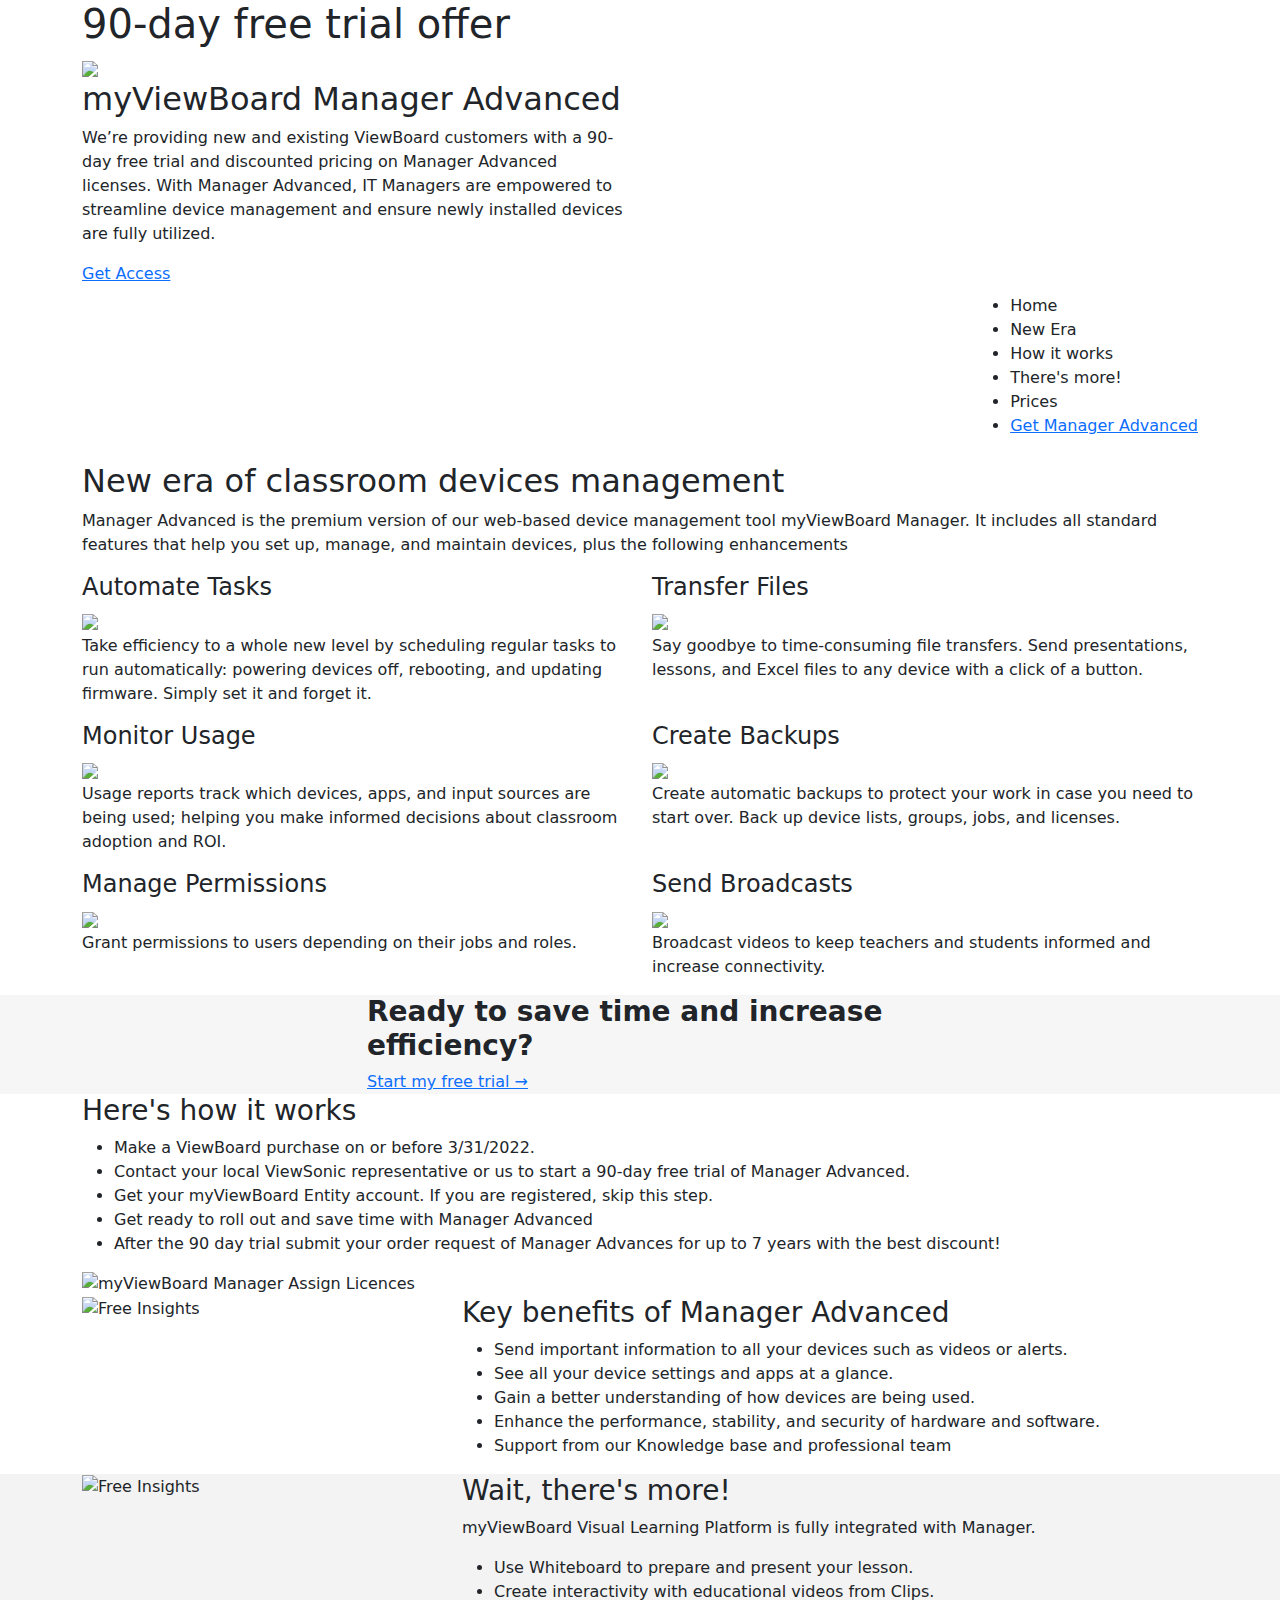
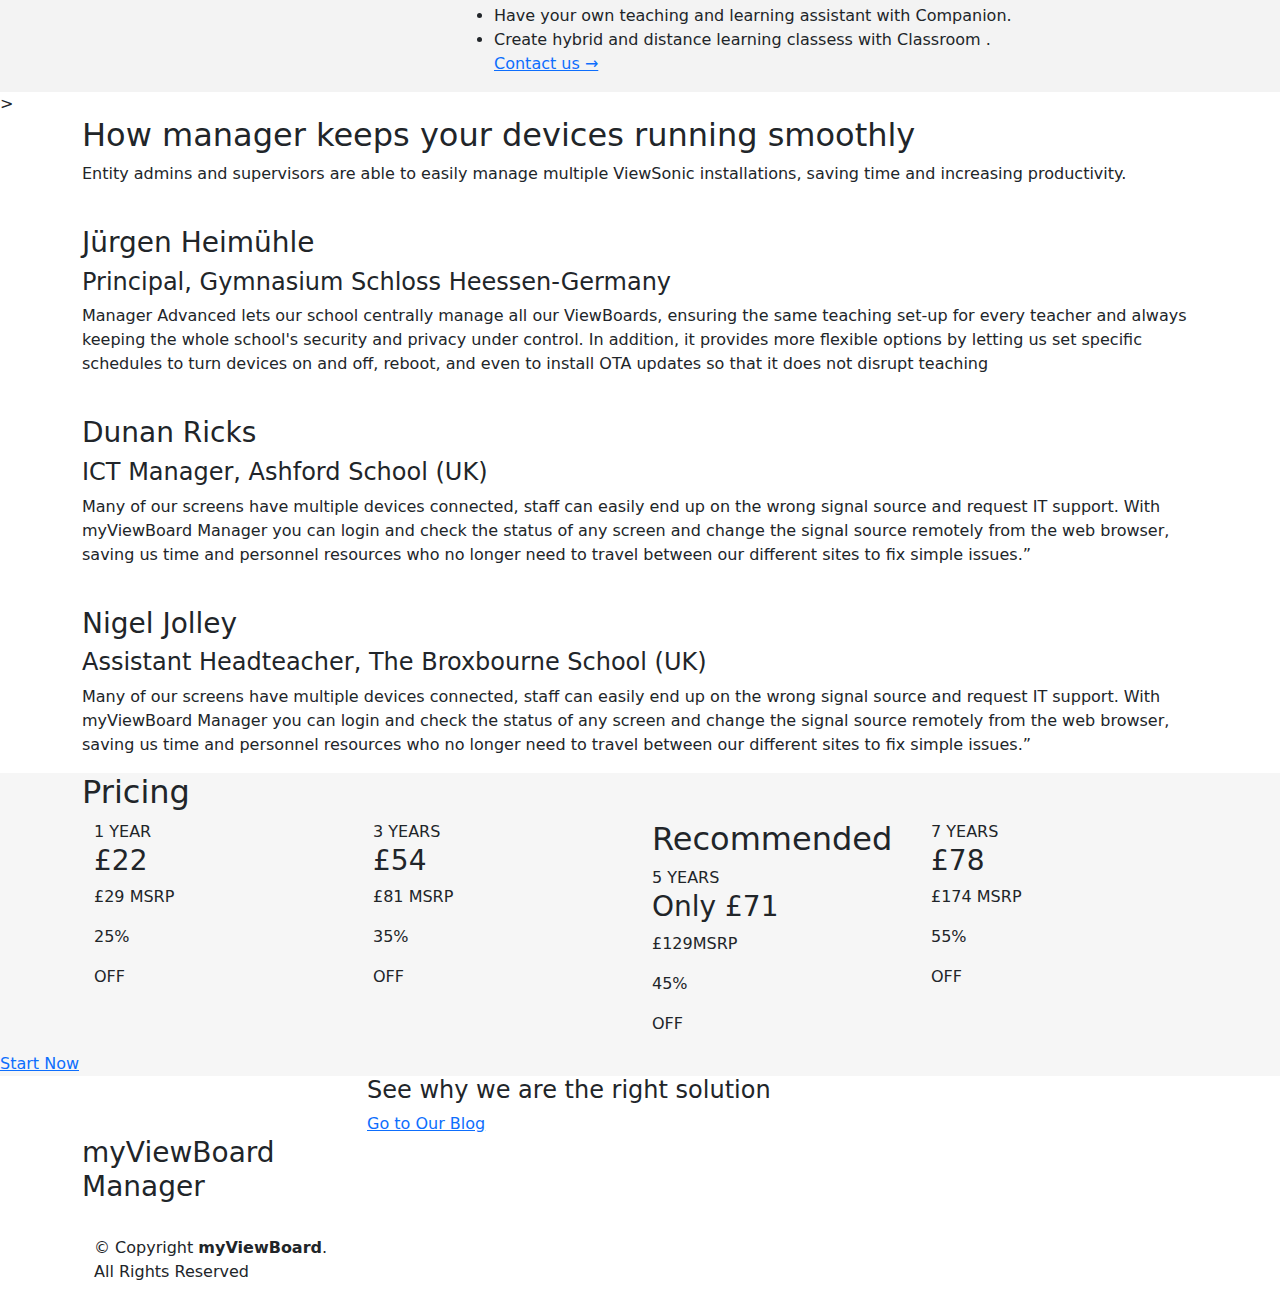
==== index.html @ 3aba464f "Add files via upload" ====
<!DOCTYPE html>
<html lang="en">

<head>
  <meta name="viewport" content="width=device-width,initial-scale=1,maximum-scale=1,user-scalable=no">
<meta http-equiv="X-UA-Compatible" content="IE=edge,chrome=1">
  <meta name="HandheldFriendly" content="true">

  <meta charset="utf-8">
  <meta content="width=device-width, initial-scale=1.0" name="viewport">

  <title>myViewBoard</title>
  <meta content="" name="description">
  <meta content="" name="keywords">

  <!-- Favicons -->
  <link href="assets/img/myviewboard-icon.PNG" rel="icon">
  <link href="assets/img/myviewboard-icon.PNG" rel="myviewboard-icon">

  <!-- Google Fonts -->
  <link href="https://fonts.googleapis.com/css?family=Open+Sans:300,300i,400,400i,600,600i,700,700i|Raleway:300,300i,400,400i,500,500i,600,600i,700,700i|Poppins:300,300i,400,400i,500,500i,600,600i,700,700i" rel="stylesheet">

  <!-- Vendor CSS Files -->
  <link href="assets/vendor/aos/aos.css" rel="stylesheet">
  <link href="assets/vendor/bootstrap/css/bootstrap.min.css" rel="stylesheet">
  <link href="assets/vendor/bootstrap-icons/bootstrap-icons.css" rel="stylesheet">
  <link href="assets/vendor/boxicons/css/boxicons.min.css" rel="stylesheet">
  <link href="assets/vendor/glightbox/css/glightbox.min.css" rel="stylesheet">
  <link href="assets/vendor/swiper/swiper-bundle.min.css" rel="stylesheet">
  <link href='https://stackpath.bootstrapcdn.com/bootstrap/5.0.0-alpha1/css/bootstrap.min.css' rel='stylesheet'>
  <link href='' rel='stylesheet'>


  <!-- Template Main CSS File -->
  <link href="assets/css/style.css" rel="stylesheet">


</head>

<body>

  <!-- ======= Header ======= -->
<!-- End Header -->

  <!-- ======= Hero Section ======= -->

  <section id="hero" class="d-flex align-items-center">

    <div class="container">
      <div class="row justify-content-between">
        <div class="col-lg-6 align-self-center" data-aos="fade-up">
          <div>
           <h1>90-day free trial offer </h1>
           <div class="content">
           <img src="assets/img/icon-manager.svg" width="90px">
           <div class="text1">
           <h2>myViewBoard Manager Advanced </h2>
           </div>
            </div>
          </div>
            <p>We’re providing new and existing ViewBoard customers with a 90-day free trial and discounted pricing on Manager Advanced licenses. With Manager Advanced, IT Managers are empowered to streamline device management and ensure newly installed devices are fully utilized.</p>
            <a href="https://myviewboard.com/contact/" class="download-btn"></i> Get Access</a>
          </div>

        <div class="col-lg-6 d-lg-flex flex-lg-column align-items-stretch order-1 order-lg-2 Manager-promotion" data-aos="fade-up">
          <img src="assets/img/1-manager alert.png" class="img-fluid" alt="">
        </div>
      </div>
    </div>
</div>
  </section>
  <!-- End Hero -->
  <header id="header" class="  header-transparent ">
    <div class="container d-flex align-items-center justify-content-between">

      <div class="logo">
        <h1><a href="index.html"></a></h1>
        <!-- Uncomment below if you prefer to use an image logo -->
        <!-- <a href="index.html"><img src="assets/img/logo.png" alt="" class="img-fluid"></a>-->
      </div>

      <nav id="navbar" class="navbar">
        <ul>
          <li><a class="nav-link scrollto active" href="#hero">Home</a></li>
          <li><a class="nav-link scrollto" href="#features">New Era</a></li>
        <li><a class="nav-link scrollto" href="#mvb">How it works</a></li>
        <li><a class="nav-link scrollto" href="#more">There's more!</a></li>
          <li><a class="nav-link scrollto" href="#pricing">Prices</a></li>

          <li><a class="getstarted scrollto" href="https://myviewboard.com/contact/">Get Manager Advanced</a></li>
        </ul>
        <i class="bi bi-list mobile-nav-toggle"></i>
      </nav>
      <!-- .navbar -->

    </div>
  </header>

  <main id="main">

    <!-- ======= App Features Section ======= -->
    <section id="features" class="features" >
      <div class="ma-1">
      <div class="container">

        <div class="section-title">
          <h2>New era of classroom devices management</h2>
          <p>Manager Advanced is the premium version of our web-based device management tool myViewBoard Manager. It includes all standard features that help you set up, manage, and maintain devices, plus the following enhancements</p>
        </div>

        <div class="row no-gutters">
            <div class="content d-flex flex-column justify-content-center">
              <div class="row">
                <div class="col-md-6 icon-box" data-aos="fade-up">
                  <h4>Automate Tasks </h4>
                  <div class="content">
                  <img src="assets/img/Automate-tasks.svg" width="70px">
                  <div class="text">
                  <p>Take efficiency to a whole new level by scheduling regular tasks to run automatically: powering devices off, rebooting, and updating firmware. Simply set it and forget it.  </p>
                  </div>
                  </div>
                  </div>

                <div class="col-md-6 icon-box" data-aos="fade-up" data-aos-delay="100">
                  <h4>Transfer Files</h4>

                  <div class="content">
                  <img src="assets/img/Transfer-Files.svg" width="70px">
                  <div class="text">
                  <p>Say goodbye to time-consuming file transfers. Send presentations, lessons, and Excel files to any device with a click of a button. </p>
                  </div>
                </div>
                </div>
                <div class="col-md-6 icon-box" data-aos="fade-up" data-aos-delay="200">
                  <h4>Monitor Usage</h4>
                  <div class="content">
                  <img src="assets/img/Monitor-Usage.svg" width="70px">
                  <div class="text">
                  <p>Usage reports track which devices, apps, and input sources are being used; helping you make informed decisions about classroom adoption and ROI. </p>
                  </div>
                  </div>

                </div>
                <div class="col-md-6 icon-box" data-aos="fade-up" data-aos-delay="300">
                  <h4>Create Backups </h4>
                  <div class="content">
                  <img src="assets/img/Create-Backups-2.svg" width="60px"   >
                  <div class="text">
                  <p>Create automatic backups to protect your work in case you need to start over. Back up device lists, groups, jobs, and licenses.</p>
                  </div>
                  </div>
                </div>
                <div class="col-md-6 icon-box" data-aos="fade-up" data-aos-delay="400">
                  <h4>Manage Permissions</h4>
                  <div class="content">
                  <img src="assets/img/Manage-Permisions.svg" width="70px"   >
                  <div class="text">
                  <p>Grant permissions to users depending on their jobs and roles.</p>
                  </div>
                  </div>
                </div>

                <div class="col-md-6 icon-box" data-aos="fade-up" data-aos-delay="500">
                  <h4>Send Broadcasts</h4>
                  <div class="content">
                  <img src="assets/img/Send-Broadcast.svg" width="70px"   >
                  <div class="text">
                  <p>Broadcast videos to keep teachers and students informed and increase connectivity. </p>
                  </div>
                  </div>

                </div>
              </div>
            </div>
          </div>
          <div class="image col-xl-5 d-flex align-items-stretch justify-content-center order-1 order-lg-2" data-aos="fade-left" data-aos-delay="100">
            <img src="assets/img/features.svgL" class="img-fluid" alt="">
          </div>
        </div>

      </div>
    </section>
    </section>
    <!-- End App Features Section -->
  <!-- Cta 1 -->
    <section id="features" class="features" style="background-color:#f6f6f6">

     <div class="container" >
       <div class="row justify-content-center" >
      <div class="col-lg-6" >
        <div class="mang">
        <h3><strong> Ready to save time and increase efficiency?</strong></h3>
        <div class="cta">

        </div>
        <a href="https://myviewboard.com/contact/" class="download-btn1"></i> Start my free trial → </a>
        </div>
      </div>
      </div>
          </div>
    </section>
    <!-- End Cta 1 -->

    <!-- ======= How it works section ======= -->

    <section id="mvb" class="details">
      <section class="cv-br-4 .mg-info ma-1">
        <div class="container">
      <div class="row content">
        <div class="col-md-4 order-1 order-md-2" data-aos="fade-left">
          <img src="assets/img/B_Manager_1.jpg" class="img-fluid-2" alt="myViewBoard Manager Assign Licences">
        </div>
        <div class="mag-1 order-2 order-md-1" data-aos="fade-up">
          <h3> Here's how it works </h3>
              <ul>
            <li><i class="bi bi-circle-fill" style="font-size:16px"></i> Make a ViewBoard purchase on or before 3/31/2022.</li>
             <li><i class="bi bi-circle-fill" style="font-size:16px"></i> Contact your local ViewSonic representative or us to start a 90-day free trial of Manager Advanced.  </li>
              <li><i class="bi bi-circle-fill" style="font-size:16px"></i> Get your myViewBoard Entity account. If you are registered, skip this step.</li>
              <li><i class="bi bi-circle-fill" style="font-size:16px" ></i> Get ready to roll out and save time with Manager Advanced</li>
              <li><i class="bi bi-circle-fill" style="font-size:16px"></i> After the 90 day trial submit your order request of Manager Advances for up to 7 years with the best discount!</li>


              </ul>

        </div>
      </div>
      </div>
      </div>
      </div>




        <div class="container">
        <section class= "padding">
          <div class="row content ">
            <div class=" col-md-4 " data-aos="fade-right">
              <img src="assets/img/1-manager-class.png" class="img-fluid-2"  alt="Free Insights">
            </div>
            <div class="col-md-8  mag-2 " data-aos="fade-up">
              <h3>Key benefits of Manager Advanced</h3>

              <ul>
                <li><i class="bi bi-calendar-check"></i>  Send important information to all your devices such as videos or alerts. </li>
                <li><i class="bi bi-search"></i>  See all your device settings and apps at a glance. </li>

                <li><i class="bi bi-lightbulb"></i>   Gain a better understanding of how devices are being used. </li>

                <li><i class="bi bi-bar-chart-line-fill"></i>  Enhance the performance, stability, and security of hardware and software. </li>

                <li><i class="bi bi-calendar-check"></i>  Support from our Knowledge base and professional team </li>
                <div class="mang">

              </ul>
            </div>
           </div>

          </div>
         </section>


         <section class="ma-1">
           <section id="more" class="features"  style="background-color:#f3f3f3">

           <div class="container" >

           <div class="row content ">
             <div class=" col-md-4 " data-aos="fade-right">
               <img src="assets/img/vislearning.png" class="img-fluid-2"  alt="Free Insights">
             </div>

               <!-- ======= End How it works section ======= -->
                 <!-- ======= There is more section ======= -->
             <div class="col-md-8  mag-2 " data-aos="fade-up">
               <h3>Wait, there's more!</h3>
                 <p> myViewBoard Visual Learning Platform is fully integrated with Manager. </p>

               <ul>
                 <li><i class="bi bi-check"></i> Use Whiteboard to prepare and present your lesson.</li>
                 <li><i class="bi bi-check"></i> Create interactivity with educational videos from Clips.</li>
                 <li><i class="bi bi-check"></i> Have your own teaching and learning assistant with Companion.</li>
                 <li><i class="bi bi-check"></i> Create hybrid and distance learning classess with Classroom .</li>

                 <a href="https://myviewboard.com/contact/" class="download-btn1 "></i> Contact us → </a>
                 </div>
               </ul>
             </div>
            </div>

           </div>
          </section>

          </div>
        <section class="cv-br-4 .mg-info ma-1">

  <!-- ======= end There is more section ======= -->
    <!-- ======= Testimonials Section ======= -->
    >
    <section id="testimonials" class="testimonials section-bg">
      <section class= "padding">
      <div class="container" data-aos="fade-up">

        <div class="section-title1">
          <h2>How manager keeps your devices running smoothly</h2>
          <p>Entity admins and supervisors are able to easily manage multiple ViewSonic installations, saving time and increasing productivity.</p>
        </div>

        <div class="testimonials-slider swiper" data-aos="fade-up" data-aos-delay="100">
          <div class="swiper-wrapper">

            <div class="swiper-slide">
              <div class="testimonial-item">
                <img src="assets/img/testimonials/jurgen-heimuhle.jpg" class="testimonial-img" alt="">
                <h3>Jürgen Heimühle</h3>
                <h4> Principal, Gymnasium Schloss Heessen-Germany</h4>
                <p>
                  <i class="bx bxs-quote-alt-left quote-icon-left"></i>
                  Manager Advanced lets our school centrally manage all our ViewBoards, ensuring the same teaching set-up for every teacher and always keeping the whole school's security and privacy under control. In addition, it provides more flexible options by letting us set specific schedules to turn devices on and off, reboot, and even to install OTA updates so that it does not disrupt teaching
                  <i class="bx bxs-quote-alt-right quote-icon-right"></i>
                </p>
              </div>
            </div>

            <div class="swiper-slide">
              <div class="testimonial-item">
                <img src="assets/img/testimonials/duncan_ricks.jpg" class="testimonial-img" alt="">
                <h3>Dunan Ricks</h3>
                <h4>ICT Manager, Ashford School (UK) </h4>
                <p>
                  <i class="bx bxs-quote-alt-left quote-icon-left"></i>
                  Many of our screens have multiple devices connected, staff can easily end up on the wrong signal source and request IT support. With myViewBoard Manager you can login and check the status of any screen and change the signal source remotely from the web browser, saving us time and personnel resources who no longer need to travel between our different sites to fix simple issues.”
                  <i class="bx bxs-quote-alt-right quote-icon-right"></i>
                </p>
              </div>
            </div>

            <div class="swiper-slide">
              <div class="testimonial-item">
                <img src="assets/img/testimonials/nigel-jolleyl.png" class="testimonial-img" alt="">
                <h3>Nigel Jolley</h3>
                <h4>Assistant Headteacher, The Broxbourne School (UK) </h4>
                <p>
                  <i class="bx bxs-quote-alt-left quote-icon-left"></i>
                  Many of our screens have multiple devices connected, staff can easily end up on the wrong signal source and request IT support. With myViewBoard Manager you can login and check the status of any screen and change the signal source remotely from the web browser, saving us time and personnel resources who no longer need to travel between our different sites to fix simple issues.”
                  <i class="bx bxs-quote-alt-right quote-icon-right"></i>
                </p>
              </div>
            </div>

          </div>
          <div class="swiper-pagination"></div>
        </div>

      </div>
    </section>
     </section>
     <!-- End Testimonials Section -->

    <!-- ======= Pricing Section ======= -->

    <section id="pricing" class="pricing" style="background-color:#F6F6F6">
      <div class="container">

        <div class="section-title">
          <h2>Pricing</h2>
          </div>

        <div class="demo">
            <div class="container">
                <div class="row">
                    <div class="col-md-3 col-sm-6">
                        <div class="pricingTable">
                            <div class="pricingTable-header">
                                <i class="fa fa-adjust"></i>
                                <div class="price-value"> 1 YEAR <span class="month"></span> </div>
                                  <h3 class="heading">£22</h3>
                                  <p> £29  MSRP</p>
                            </div>

                            <div class="pricing-content">
                              <div id="price-nor1">
                                <p class="p2"> 25%</p>
                                <p class="p2"> OFF</p>
                                         </div>
                            </div>
                            <div class="pricingTable-signup">



                            </div>

                        </div>

                    </div>

                    <div class="col-md-3 col-sm-6">
                        <div class="pricingTable green">
                            <div class="pricingTable-header">
                                <i class="fa fa-briefcase"></i>
                                <div class="price-value"> 3 YEARS <span class="month"></span> </div>
                                <h3 class="heading">£54</h3>
                                <p> £81  MSRP</p>
                            </div>
                            <div class="pricing-content">
                              <div id="price-nor1">
                                <p class="p2"> 35%</p>
                                <p class="p2"> OFF</p>
                                         </div>
                            </div>

                        </div>
                    </div>
                    <div class="col-md-3 col-sm-6">


                            <div class="pricingTable blue">

                            <div class="pricingTable-header">

                                <i class="fa fa-diamond"></i>
                                <h2 class="heading">Recommended</h2>
                                <div class="price-value1">5 YEARS <span class="month"></span> </div>
                                <h3 class="heading1">Only £71</h3>
                                  <p class="p1"> £129MSRP</p>
                            </div>
                            <div class="pricing-content">
                              <div id="price-nor1">
                                <p class="p2"> 45%</p>
                                <p class="p2"> OFF</p>
                                         </div>
                            </div>
                            <div class="pricingTable-signup">

                            </div>
                        </div>

                    </div>

                    <div class="col-md-3 col-sm-6">
                        <div class="pricingTable red">
                            <div class="pricingTable-header">
                                <i class="fa fa-cube"></i>
                                <div class="price-value"> 7 YEARS <span class="month"></span> </div>
                                <h3 class="heading">£78</h3>
                                <p> £174 MSRP</p>
                            </div>
                            <h3 class="heading"> </h3>
                            <div class="pricing-content">
                              <div class="pricing-content">
                                <div id="price-nor1">
                                  <p class="p2"> 55%</p>
                                  <p class="p2"> OFF</p>
                                  </div>
                              </div>

                            </div>



                        </div>
                    </div>
                </div>
            </div>
        </div>
        <a target="_blank" href="https://gosnippets.com" class="white-mode"></a>


          </div>

        </div>
     <a href="https://myviewboard.com/contact/" class="get-started-btn text-center">Start Now</a>
      </div>

    </section>
    <footer id="footer"style="">
    <div class="footer-newsletter">
          <div class="container">
            <div class="row justify-content-center">
              <div class="col-lg-6">
                <h4>See why we are the right solution</h4>
                <a href="https://myviewboard.com/blog/" class="get-started-btn text-center">Go to Our Blog</a>
                </form>
              </div>
            </div>
          </div>
        </div>
          </div>
          </main>

  <!-- ======= Footer ======= -->
  <footer id="footer">

    <div class="footer-top">
      <div class="container">
        <div class="row">

          <div class="col-lg-3 col-md-6 footer-contact">
            <h3>myViewBoard Manager</h3>



    <div class="container py-4">
      <div class="copyright">
        &copy; Copyright <strong><span>myViewBoard</span></strong>. All Rights Reserved
      </div>
      <div class="credits">
        </div>
    </div>
  </footer>
  <!-- End Footer -->

  <a href="#" class="back-to-top d-flex align-items-center justify-content-center"><i class="bi bi-arrow-up-short"></i></a>

  <!-- JS Files -->
  <script src="assets/vendor/aos/aos.js"></script>
  <script src="assets/vendor/bootstrap/js/bootstrap.bundle.min.js"></script>
  <script src="assets/vendor/glightbox/js/glightbox.min.js"></script>
  <script src="assets/vendor/swiper/swiper-bundle.min.js"></script>
  <script src="assets/vendor/php-email-form/validate.js"></script>
  <script type='text/javascript' src=''></script>
  <script type='text/javascript' src='https://cdn.jsdelivr.net/npm/popper.js@1.16.0/dist/umd/popper.min.js'></script>
  <script type='text/javascript' src='https://stackpath.bootstrapcdn.com/bootstrap/5.0.0-alpha1/js/bootstrap.min.js'></script>
  <script type='text/javascript'></script>

  <!-- Template Main JS File -->
  <script src="assets/js/main.js"></script>

</body>
</html>
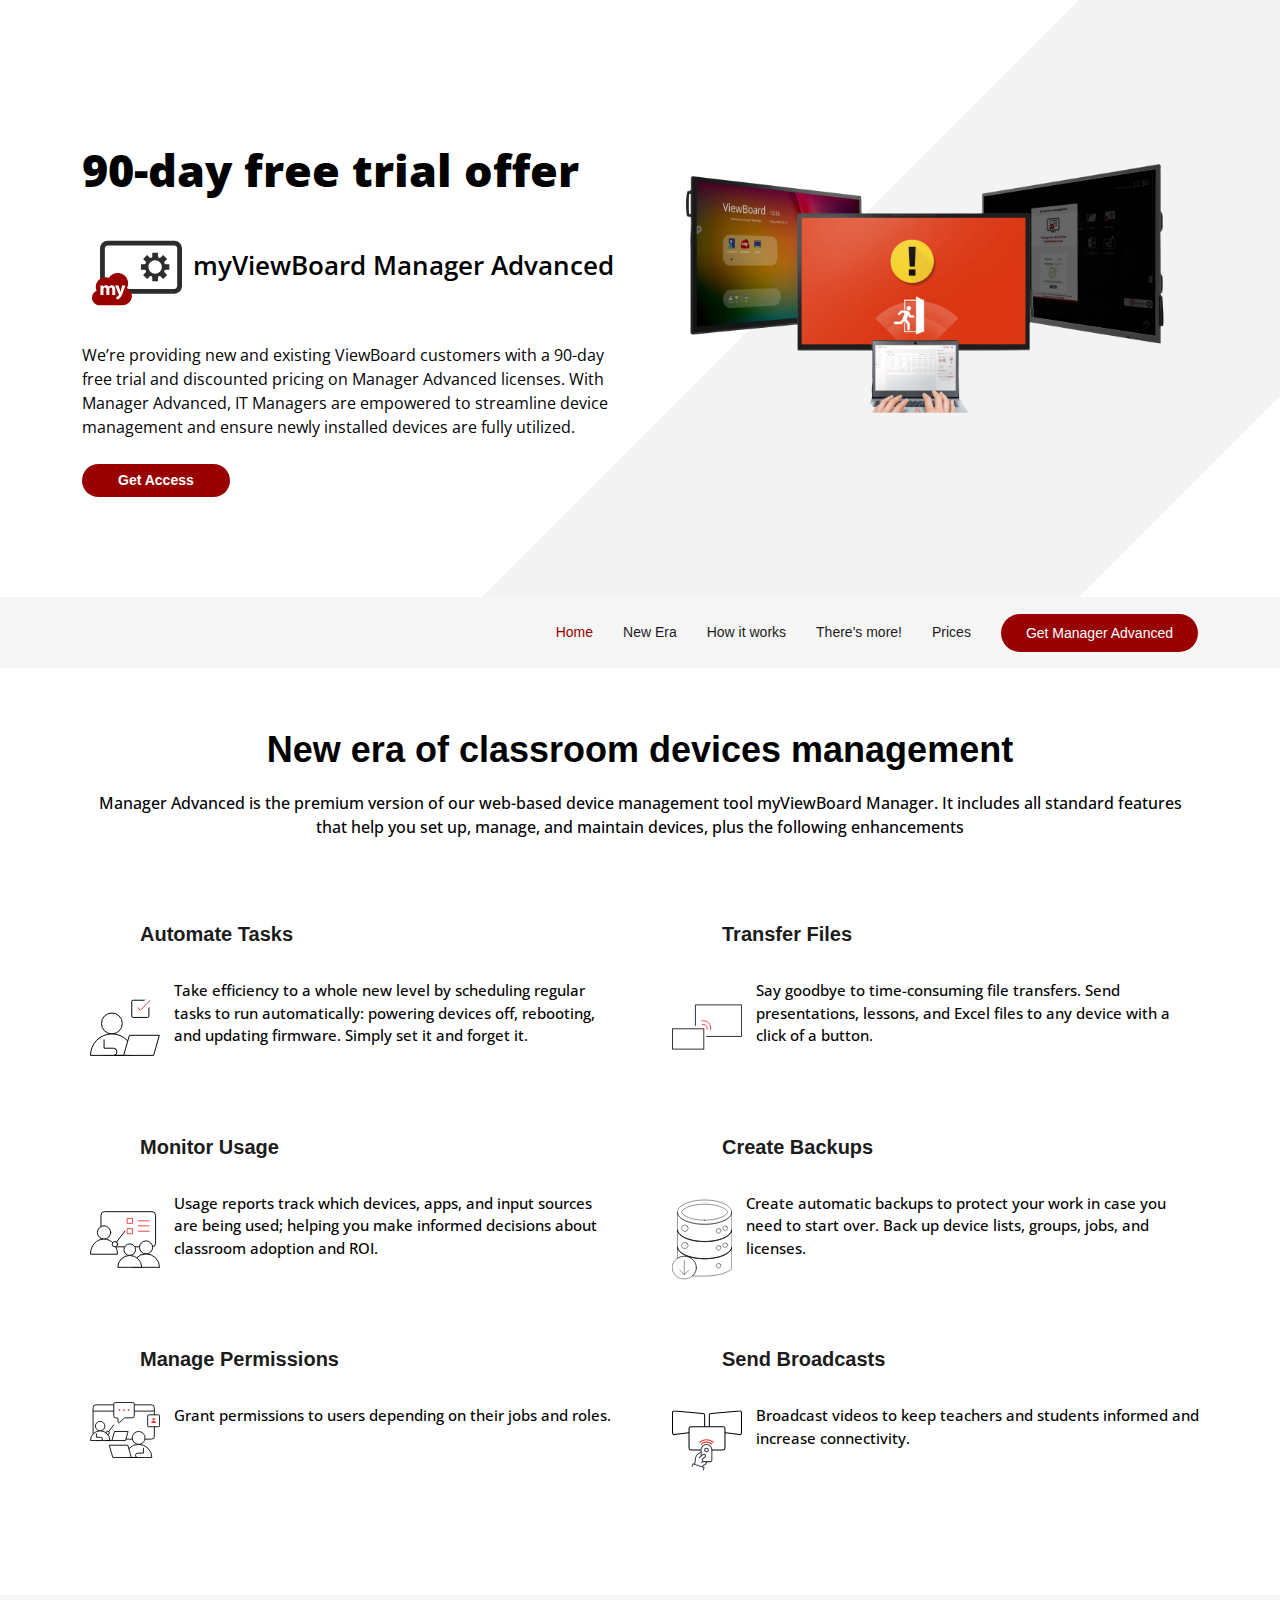
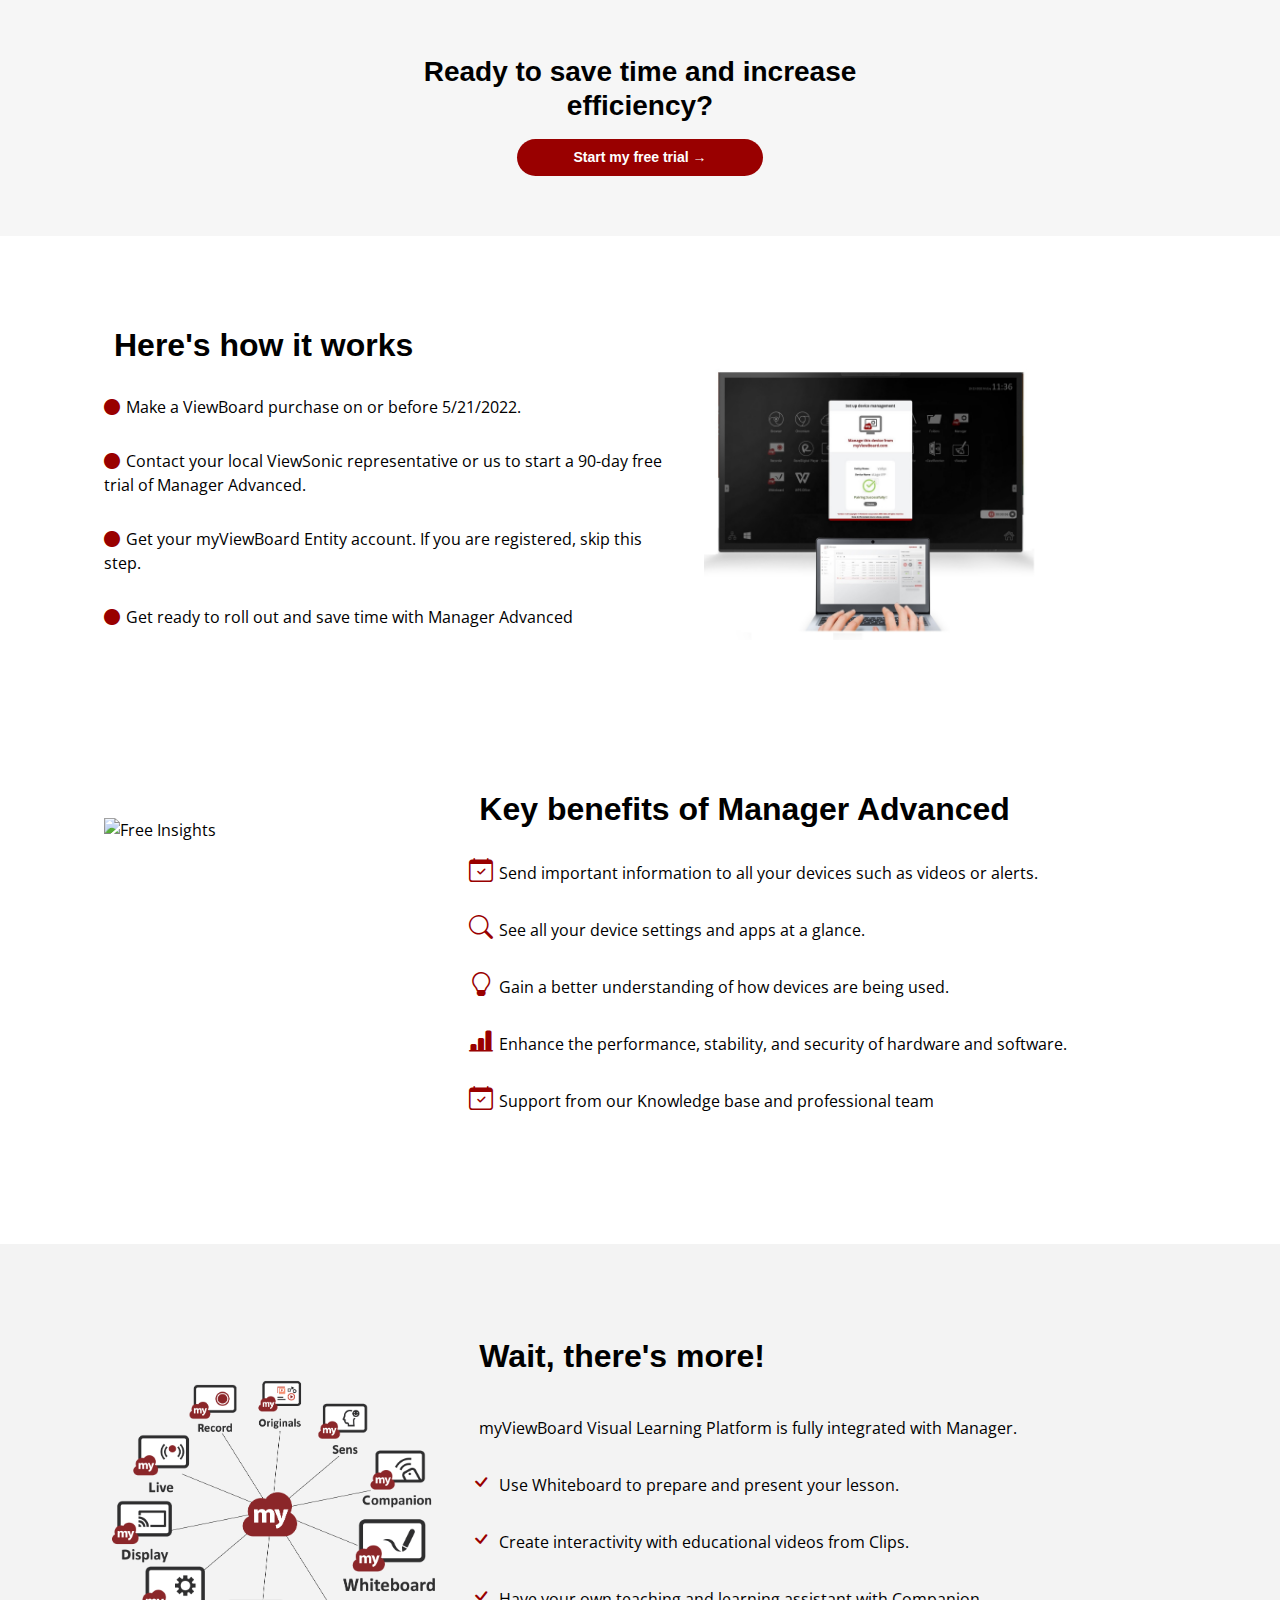
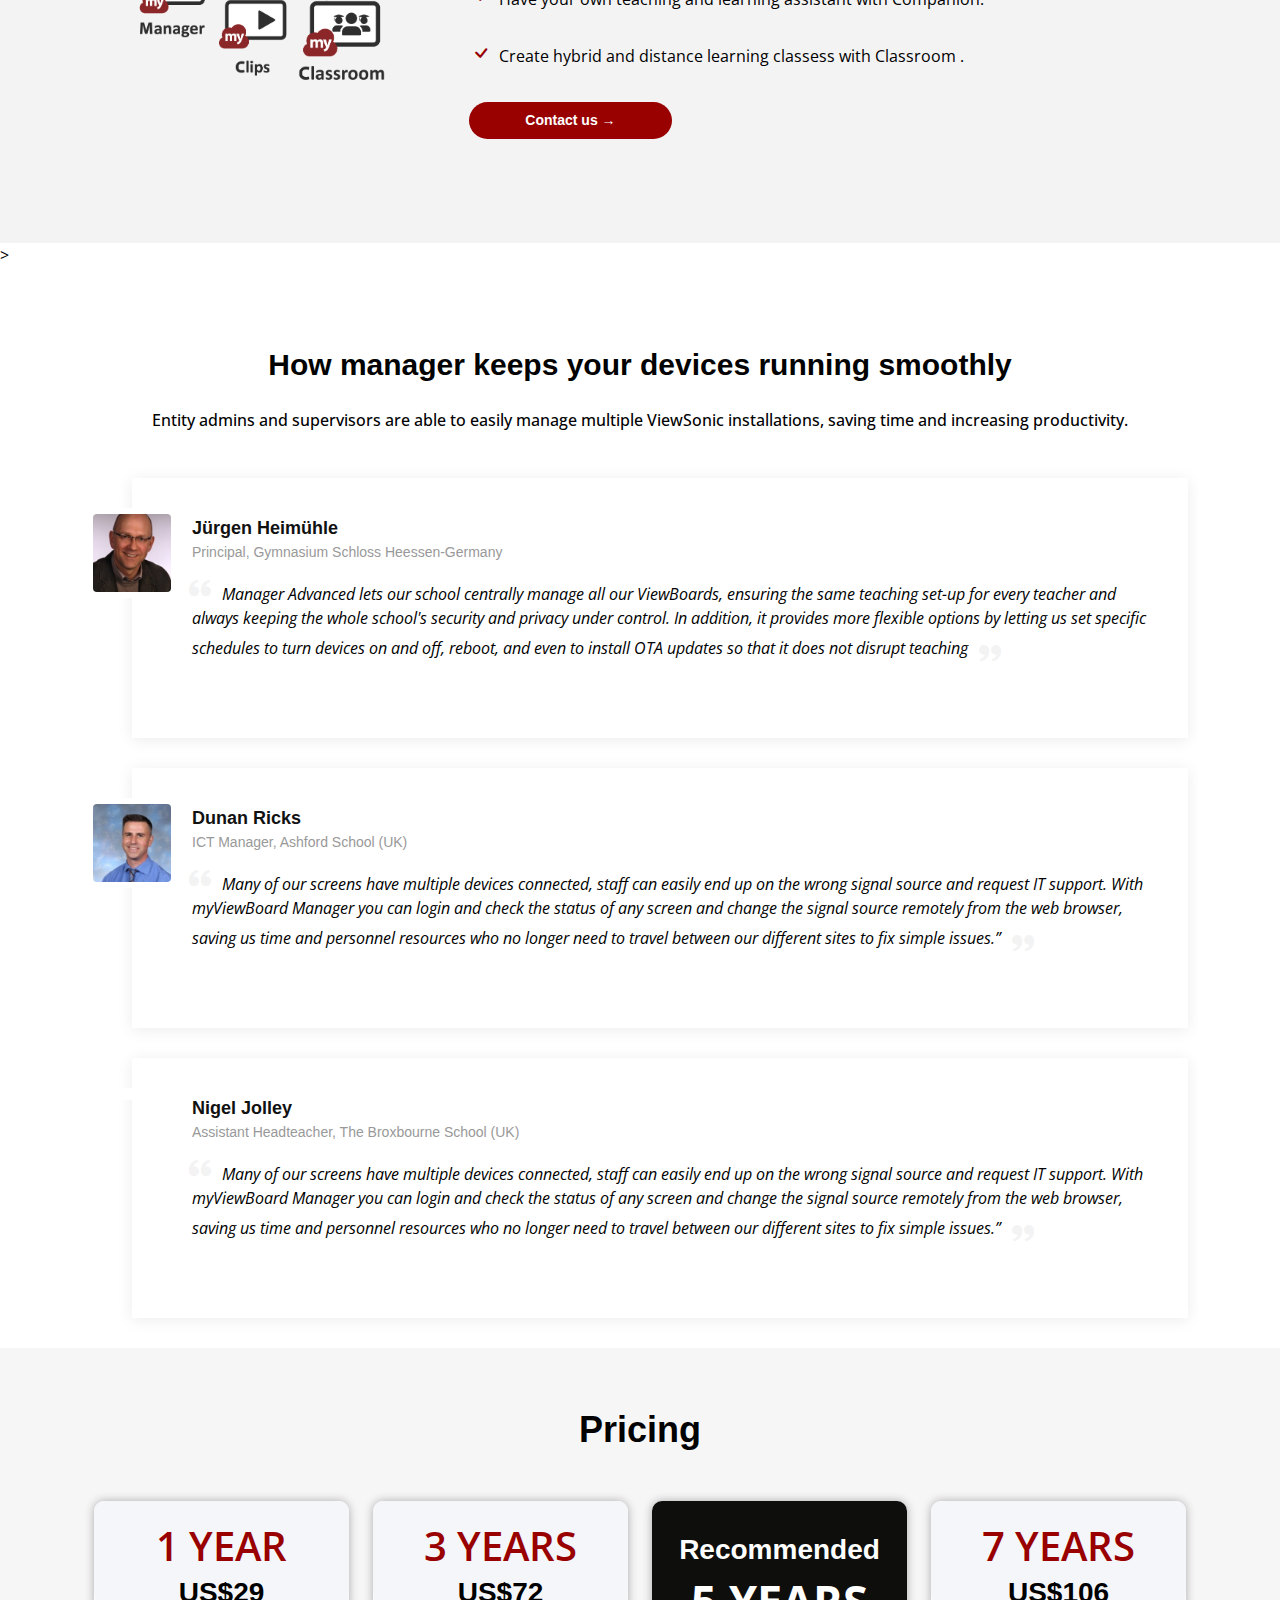
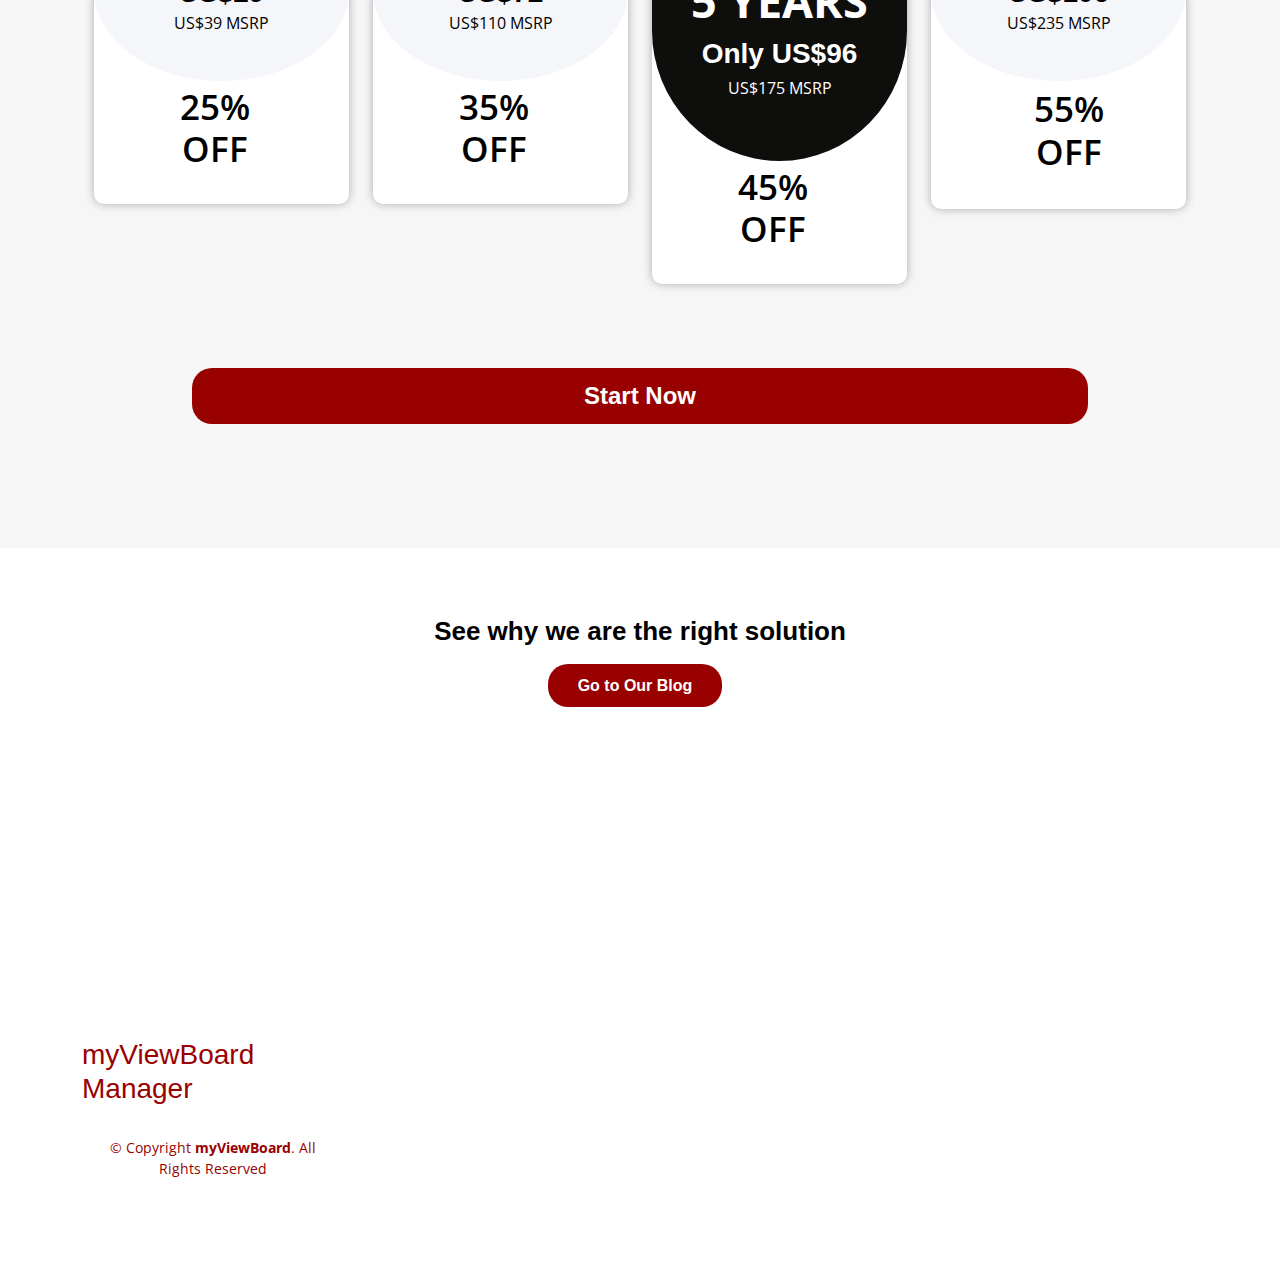
==== commit e40e04a7: "new page" ====
--- a/index.html
+++ b/index.html
@@ -1,529 +1,536 @@
-<!DOCTYPE html>
-<html lang="en">
-
-<head>
-  <meta name="viewport" content="width=device-width,initial-scale=1,maximum-scale=1,user-scalable=no">
-<meta http-equiv="X-UA-Compatible" content="IE=edge,chrome=1">
-  <meta name="HandheldFriendly" content="true">
-
-  <meta charset="utf-8">
-  <meta content="width=device-width, initial-scale=1.0" name="viewport">
-
-  <title>myViewBoard</title>
-  <meta content="" name="description">
-  <meta content="" name="keywords">
-
-  <!-- Favicons -->
-  <link href="assets/img/myviewboard-icon.PNG" rel="icon">
-  <link href="assets/img/myviewboard-icon.PNG" rel="myviewboard-icon">
-
-  <!-- Google Fonts -->
-  <link href="https://fonts.googleapis.com/css?family=Open+Sans:300,300i,400,400i,600,600i,700,700i|Raleway:300,300i,400,400i,500,500i,600,600i,700,700i|Poppins:300,300i,400,400i,500,500i,600,600i,700,700i" rel="stylesheet">
-
-  <!-- Vendor CSS Files -->
-  <link href="assets/vendor/aos/aos.css" rel="stylesheet">
-  <link href="assets/vendor/bootstrap/css/bootstrap.min.css" rel="stylesheet">
-  <link href="assets/vendor/bootstrap-icons/bootstrap-icons.css" rel="stylesheet">
-  <link href="assets/vendor/boxicons/css/boxicons.min.css" rel="stylesheet">
-  <link href="assets/vendor/glightbox/css/glightbox.min.css" rel="stylesheet">
-  <link href="assets/vendor/swiper/swiper-bundle.min.css" rel="stylesheet">
-  <link href='https://stackpath.bootstrapcdn.com/bootstrap/5.0.0-alpha1/css/bootstrap.min.css' rel='stylesheet'>
-  <link href='' rel='stylesheet'>
-
-
-  <!-- Template Main CSS File -->
-  <link href="assets/css/style.css" rel="stylesheet">
-
-
-</head>
-
-<body>
-
-  <!-- ======= Header ======= -->
-<!-- End Header -->
-
-  <!-- ======= Hero Section ======= -->
-
-  <section id="hero" class="d-flex align-items-center">
-
-    <div class="container">
-      <div class="row justify-content-between">
-        <div class="col-lg-6 align-self-center" data-aos="fade-up">
-          <div>
-           <h1>90-day free trial offer </h1>
-           <div class="content">
-           <img src="assets/img/icon-manager.svg" width="90px">
-           <div class="text1">
-           <h2>myViewBoard Manager Advanced </h2>
-           </div>
-            </div>
-          </div>
-            <p>We’re providing new and existing ViewBoard customers with a 90-day free trial and discounted pricing on Manager Advanced licenses. With Manager Advanced, IT Managers are empowered to streamline device management and ensure newly installed devices are fully utilized.</p>
-            <a href="https://myviewboard.com/contact/" class="download-btn"></i> Get Access</a>
-          </div>
-
-        <div class="col-lg-6 d-lg-flex flex-lg-column align-items-stretch order-1 order-lg-2 Manager-promotion" data-aos="fade-up">
-          <img src="assets/img/1-manager alert.png" class="img-fluid" alt="">
-        </div>
-      </div>
-    </div>
-</div>
-  </section>
-  <!-- End Hero -->
-  <header id="header" class="  header-transparent ">
-    <div class="container d-flex align-items-center justify-content-between">
-
-      <div class="logo">
-        <h1><a href="index.html"></a></h1>
-        <!-- Uncomment below if you prefer to use an image logo -->
-        <!-- <a href="index.html"><img src="assets/img/logo.png" alt="" class="img-fluid"></a>-->
-      </div>
-
-      <nav id="navbar" class="navbar">
-        <ul>
-          <li><a class="nav-link scrollto active" href="#hero">Home</a></li>
-          <li><a class="nav-link scrollto" href="#features">New Era</a></li>
-        <li><a class="nav-link scrollto" href="#mvb">How it works</a></li>
-        <li><a class="nav-link scrollto" href="#more">There's more!</a></li>
-          <li><a class="nav-link scrollto" href="#pricing">Prices</a></li>
-
-          <li><a class="getstarted scrollto" href="https://myviewboard.com/contact/">Get Manager Advanced</a></li>
-        </ul>
-        <i class="bi bi-list mobile-nav-toggle"></i>
-      </nav>
-      <!-- .navbar -->
-
-    </div>
-  </header>
-
-  <main id="main">
-
-    <!-- ======= App Features Section ======= -->
-    <section id="features" class="features" >
-      <div class="ma-1">
-      <div class="container">
-
-        <div class="section-title">
-          <h2>New era of classroom devices management</h2>
-          <p>Manager Advanced is the premium version of our web-based device management tool myViewBoard Manager. It includes all standard features that help you set up, manage, and maintain devices, plus the following enhancements</p>
-        </div>
-
-        <div class="row no-gutters">
-            <div class="content d-flex flex-column justify-content-center">
-              <div class="row">
-                <div class="col-md-6 icon-box" data-aos="fade-up">
-                  <h4>Automate Tasks </h4>
-                  <div class="content">
-                  <img src="assets/img/Automate-tasks.svg" width="70px">
-                  <div class="text">
-                  <p>Take efficiency to a whole new level by scheduling regular tasks to run automatically: powering devices off, rebooting, and updating firmware. Simply set it and forget it.  </p>
-                  </div>
-                  </div>
-                  </div>
-
-                <div class="col-md-6 icon-box" data-aos="fade-up" data-aos-delay="100">
-                  <h4>Transfer Files</h4>
-
-                  <div class="content">
-                  <img src="assets/img/Transfer-Files.svg" width="70px">
-                  <div class="text">
-                  <p>Say goodbye to time-consuming file transfers. Send presentations, lessons, and Excel files to any device with a click of a button. </p>
-                  </div>
-                </div>
-                </div>
-                <div class="col-md-6 icon-box" data-aos="fade-up" data-aos-delay="200">
-                  <h4>Monitor Usage</h4>
-                  <div class="content">
-                  <img src="assets/img/Monitor-Usage.svg" width="70px">
-                  <div class="text">
-                  <p>Usage reports track which devices, apps, and input sources are being used; helping you make informed decisions about classroom adoption and ROI. </p>
-                  </div>
-                  </div>
-
-                </div>
-                <div class="col-md-6 icon-box" data-aos="fade-up" data-aos-delay="300">
-                  <h4>Create Backups </h4>
-                  <div class="content">
-                  <img src="assets/img/Create-Backups-2.svg" width="60px"   >
-                  <div class="text">
-                  <p>Create automatic backups to protect your work in case you need to start over. Back up device lists, groups, jobs, and licenses.</p>
-                  </div>
-                  </div>
-                </div>
-                <div class="col-md-6 icon-box" data-aos="fade-up" data-aos-delay="400">
-                  <h4>Manage Permissions</h4>
-                  <div class="content">
-                  <img src="assets/img/Manage-Permisions.svg" width="70px"   >
-                  <div class="text">
-                  <p>Grant permissions to users depending on their jobs and roles.</p>
-                  </div>
-                  </div>
-                </div>
-
-                <div class="col-md-6 icon-box" data-aos="fade-up" data-aos-delay="500">
-                  <h4>Send Broadcasts</h4>
-                  <div class="content">
-                  <img src="assets/img/Send-Broadcast.svg" width="70px"   >
-                  <div class="text">
-                  <p>Broadcast videos to keep teachers and students informed and increase connectivity. </p>
-                  </div>
-                  </div>
-
-                </div>
-              </div>
-            </div>
-          </div>
-          <div class="image col-xl-5 d-flex align-items-stretch justify-content-center order-1 order-lg-2" data-aos="fade-left" data-aos-delay="100">
-            <img src="assets/img/features.svgL" class="img-fluid" alt="">
-          </div>
-        </div>
-
-      </div>
-    </section>
-    </section>
-    <!-- End App Features Section -->
-  <!-- Cta 1 -->
-    <section id="features" class="features" style="background-color:#f6f6f6">
-
-     <div class="container" >
-       <div class="row justify-content-center" >
-      <div class="col-lg-6" >
-        <div class="mang">
-        <h3><strong> Ready to save time and increase efficiency?</strong></h3>
-        <div class="cta">
-
-        </div>
-        <a href="https://myviewboard.com/contact/" class="download-btn1"></i> Start my free trial → </a>
-        </div>
-      </div>
-      </div>
-          </div>
-    </section>
-    <!-- End Cta 1 -->
-
-    <!-- ======= How it works section ======= -->
-
-    <section id="mvb" class="details">
-      <section class="cv-br-4 .mg-info ma-1">
-        <div class="container">
-      <div class="row content">
-        <div class="col-md-4 order-1 order-md-2" data-aos="fade-left">
-          <img src="assets/img/B_Manager_1.jpg" class="img-fluid-2" alt="myViewBoard Manager Assign Licences">
-        </div>
-        <div class="mag-1 order-2 order-md-1" data-aos="fade-up">
-          <h3> Here's how it works </h3>
-              <ul>
-            <li><i class="bi bi-circle-fill" style="font-size:16px"></i> Make a ViewBoard purchase on or before 3/31/2022.</li>
-             <li><i class="bi bi-circle-fill" style="font-size:16px"></i> Contact your local ViewSonic representative or us to start a 90-day free trial of Manager Advanced.  </li>
-              <li><i class="bi bi-circle-fill" style="font-size:16px"></i> Get your myViewBoard Entity account. If you are registered, skip this step.</li>
-              <li><i class="bi bi-circle-fill" style="font-size:16px" ></i> Get ready to roll out and save time with Manager Advanced</li>
-              <li><i class="bi bi-circle-fill" style="font-size:16px"></i> After the 90 day trial submit your order request of Manager Advances for up to 7 years with the best discount!</li>
-
-
-              </ul>
-
-        </div>
-      </div>
-      </div>
-      </div>
-      </div>
-
-
-
-
-        <div class="container">
-        <section class= "padding">
-          <div class="row content ">
-            <div class=" col-md-4 " data-aos="fade-right">
-              <img src="assets/img/1-manager-class.png" class="img-fluid-2"  alt="Free Insights">
-            </div>
-            <div class="col-md-8  mag-2 " data-aos="fade-up">
-              <h3>Key benefits of Manager Advanced</h3>
-
-              <ul>
-                <li><i class="bi bi-calendar-check"></i>  Send important information to all your devices such as videos or alerts. </li>
-                <li><i class="bi bi-search"></i>  See all your device settings and apps at a glance. </li>
-
-                <li><i class="bi bi-lightbulb"></i>   Gain a better understanding of how devices are being used. </li>
-
-                <li><i class="bi bi-bar-chart-line-fill"></i>  Enhance the performance, stability, and security of hardware and software. </li>
-
-                <li><i class="bi bi-calendar-check"></i>  Support from our Knowledge base and professional team </li>
-                <div class="mang">
-
-              </ul>
-            </div>
-           </div>
-
-          </div>
-         </section>
-
-
-         <section class="ma-1">
-           <section id="more" class="features"  style="background-color:#f3f3f3">
-
-           <div class="container" >
-
-           <div class="row content ">
-             <div class=" col-md-4 " data-aos="fade-right">
-               <img src="assets/img/vislearning.png" class="img-fluid-2"  alt="Free Insights">
-             </div>
-
-               <!-- ======= End How it works section ======= -->
-                 <!-- ======= There is more section ======= -->
-             <div class="col-md-8  mag-2 " data-aos="fade-up">
-               <h3>Wait, there's more!</h3>
-                 <p> myViewBoard Visual Learning Platform is fully integrated with Manager. </p>
-
-               <ul>
-                 <li><i class="bi bi-check"></i> Use Whiteboard to prepare and present your lesson.</li>
-                 <li><i class="bi bi-check"></i> Create interactivity with educational videos from Clips.</li>
-                 <li><i class="bi bi-check"></i> Have your own teaching and learning assistant with Companion.</li>
-                 <li><i class="bi bi-check"></i> Create hybrid and distance learning classess with Classroom .</li>
-
-                 <a href="https://myviewboard.com/contact/" class="download-btn1 "></i> Contact us → </a>
-                 </div>
-               </ul>
-             </div>
-            </div>
-
-           </div>
-          </section>
-
-          </div>
-        <section class="cv-br-4 .mg-info ma-1">
-
-  <!-- ======= end There is more section ======= -->
-    <!-- ======= Testimonials Section ======= -->
-    >
-    <section id="testimonials" class="testimonials section-bg">
-      <section class= "padding">
-      <div class="container" data-aos="fade-up">
-
-        <div class="section-title1">
-          <h2>How manager keeps your devices running smoothly</h2>
-          <p>Entity admins and supervisors are able to easily manage multiple ViewSonic installations, saving time and increasing productivity.</p>
-        </div>
-
-        <div class="testimonials-slider swiper" data-aos="fade-up" data-aos-delay="100">
-          <div class="swiper-wrapper">
-
-            <div class="swiper-slide">
-              <div class="testimonial-item">
-                <img src="assets/img/testimonials/jurgen-heimuhle.jpg" class="testimonial-img" alt="">
-                <h3>Jürgen Heimühle</h3>
-                <h4> Principal, Gymnasium Schloss Heessen-Germany</h4>
-                <p>
-                  <i class="bx bxs-quote-alt-left quote-icon-left"></i>
-                  Manager Advanced lets our school centrally manage all our ViewBoards, ensuring the same teaching set-up for every teacher and always keeping the whole school's security and privacy under control. In addition, it provides more flexible options by letting us set specific schedules to turn devices on and off, reboot, and even to install OTA updates so that it does not disrupt teaching
-                  <i class="bx bxs-quote-alt-right quote-icon-right"></i>
-                </p>
-              </div>
-            </div>
-
-            <div class="swiper-slide">
-              <div class="testimonial-item">
-                <img src="assets/img/testimonials/duncan_ricks.jpg" class="testimonial-img" alt="">
-                <h3>Dunan Ricks</h3>
-                <h4>ICT Manager, Ashford School (UK) </h4>
-                <p>
-                  <i class="bx bxs-quote-alt-left quote-icon-left"></i>
-                  Many of our screens have multiple devices connected, staff can easily end up on the wrong signal source and request IT support. With myViewBoard Manager you can login and check the status of any screen and change the signal source remotely from the web browser, saving us time and personnel resources who no longer need to travel between our different sites to fix simple issues.”
-                  <i class="bx bxs-quote-alt-right quote-icon-right"></i>
-                </p>
-              </div>
-            </div>
-
-            <div class="swiper-slide">
-              <div class="testimonial-item">
-                <img src="assets/img/testimonials/nigel-jolleyl.png" class="testimonial-img" alt="">
-                <h3>Nigel Jolley</h3>
-                <h4>Assistant Headteacher, The Broxbourne School (UK) </h4>
-                <p>
-                  <i class="bx bxs-quote-alt-left quote-icon-left"></i>
-                  Many of our screens have multiple devices connected, staff can easily end up on the wrong signal source and request IT support. With myViewBoard Manager you can login and check the status of any screen and change the signal source remotely from the web browser, saving us time and personnel resources who no longer need to travel between our different sites to fix simple issues.”
-                  <i class="bx bxs-quote-alt-right quote-icon-right"></i>
-                </p>
-              </div>
-            </div>
-
-          </div>
-          <div class="swiper-pagination"></div>
-        </div>
-
-      </div>
-    </section>
-     </section>
-     <!-- End Testimonials Section -->
-
-    <!-- ======= Pricing Section ======= -->
-
-    <section id="pricing" class="pricing" style="background-color:#F6F6F6">
-      <div class="container">
-
-        <div class="section-title">
-          <h2>Pricing</h2>
-          </div>
-
-        <div class="demo">
-            <div class="container">
-                <div class="row">
-                    <div class="col-md-3 col-sm-6">
-                        <div class="pricingTable">
-                            <div class="pricingTable-header">
-                                <i class="fa fa-adjust"></i>
-                                <div class="price-value"> 1 YEAR <span class="month"></span> </div>
-                                  <h3 class="heading">£22</h3>
-                                  <p> £29  MSRP</p>
-                            </div>
-
-                            <div class="pricing-content">
-                              <div id="price-nor1">
-                                <p class="p2"> 25%</p>
-                                <p class="p2"> OFF</p>
-                                         </div>
-                            </div>
-                            <div class="pricingTable-signup">
-
-
-
-                            </div>
-
-                        </div>
-
-                    </div>
-
-                    <div class="col-md-3 col-sm-6">
-                        <div class="pricingTable green">
-                            <div class="pricingTable-header">
-                                <i class="fa fa-briefcase"></i>
-                                <div class="price-value"> 3 YEARS <span class="month"></span> </div>
-                                <h3 class="heading">£54</h3>
-                                <p> £81  MSRP</p>
-                            </div>
-                            <div class="pricing-content">
-                              <div id="price-nor1">
-                                <p class="p2"> 35%</p>
-                                <p class="p2"> OFF</p>
-                                         </div>
-                            </div>
-
-                        </div>
-                    </div>
-                    <div class="col-md-3 col-sm-6">
-
-
-                            <div class="pricingTable blue">
-
-                            <div class="pricingTable-header">
-
-                                <i class="fa fa-diamond"></i>
-                                <h2 class="heading">Recommended</h2>
-                                <div class="price-value1">5 YEARS <span class="month"></span> </div>
-                                <h3 class="heading1">Only £71</h3>
-                                  <p class="p1"> £129MSRP</p>
-                            </div>
-                            <div class="pricing-content">
-                              <div id="price-nor1">
-                                <p class="p2"> 45%</p>
-                                <p class="p2"> OFF</p>
-                                         </div>
-                            </div>
-                            <div class="pricingTable-signup">
-
-                            </div>
-                        </div>
-
-                    </div>
-
-                    <div class="col-md-3 col-sm-6">
-                        <div class="pricingTable red">
-                            <div class="pricingTable-header">
-                                <i class="fa fa-cube"></i>
-                                <div class="price-value"> 7 YEARS <span class="month"></span> </div>
-                                <h3 class="heading">£78</h3>
-                                <p> £174 MSRP</p>
-                            </div>
-                            <h3 class="heading"> </h3>
-                            <div class="pricing-content">
-                              <div class="pricing-content">
-                                <div id="price-nor1">
-                                  <p class="p2"> 55%</p>
-                                  <p class="p2"> OFF</p>
-                                  </div>
-                              </div>
-
-                            </div>
-
-
-
-                        </div>
-                    </div>
-                </div>
-            </div>
-        </div>
-        <a target="_blank" href="https://gosnippets.com" class="white-mode"></a>
-
-
-          </div>
-
-        </div>
-     <a href="https://myviewboard.com/contact/" class="get-started-btn text-center">Start Now</a>
-      </div>
-
-    </section>
-    <footer id="footer"style="">
-    <div class="footer-newsletter">
-          <div class="container">
-            <div class="row justify-content-center">
-              <div class="col-lg-6">
-                <h4>See why we are the right solution</h4>
-                <a href="https://myviewboard.com/blog/" class="get-started-btn text-center">Go to Our Blog</a>
-                </form>
-              </div>
-            </div>
-          </div>
-        </div>
-          </div>
-          </main>
-
-  <!-- ======= Footer ======= -->
-  <footer id="footer">
-
-    <div class="footer-top">
-      <div class="container">
-        <div class="row">
-
-          <div class="col-lg-3 col-md-6 footer-contact">
-            <h3>myViewBoard Manager</h3>
-
-
-
-    <div class="container py-4">
-      <div class="copyright">
-        &copy; Copyright <strong><span>myViewBoard</span></strong>. All Rights Reserved
-      </div>
-      <div class="credits">
-        </div>
-    </div>
-  </footer>
-  <!-- End Footer -->
-
-  <a href="#" class="back-to-top d-flex align-items-center justify-content-center"><i class="bi bi-arrow-up-short"></i></a>
-
-  <!-- JS Files -->
-  <script src="assets/vendor/aos/aos.js"></script>
-  <script src="assets/vendor/bootstrap/js/bootstrap.bundle.min.js"></script>
-  <script src="assets/vendor/glightbox/js/glightbox.min.js"></script>
-  <script src="assets/vendor/swiper/swiper-bundle.min.js"></script>
-  <script src="assets/vendor/php-email-form/validate.js"></script>
-  <script type='text/javascript' src=''></script>
-  <script type='text/javascript' src='https://cdn.jsdelivr.net/npm/popper.js@1.16.0/dist/umd/popper.min.js'></script>
-  <script type='text/javascript' src='https://stackpath.bootstrapcdn.com/bootstrap/5.0.0-alpha1/js/bootstrap.min.js'></script>
-  <script type='text/javascript'></script>
-
-  <!-- Template Main JS File -->
-  <script src="assets/js/main.js"></script>
-
-</body>
-</html>
+<!DOCTYPE html>
+<html lang="en">
+
+<head>
+  <meta name="viewport" content="width=device-width,initial-scale=1,maximum-scale=1,user-scalable=no">
+<meta http-equiv="X-UA-Compatible" content="IE=edge,chrome=1">
+  <meta name="HandheldFriendly" content="true">
+
+  <meta charset="utf-8">
+  <meta content="width=device-width, initial-scale=1.0" name="viewport">
+
+  <title>myViewBoard</title>
+  <meta content="" name="myViewBoard Manager Advanced limited time offer promotion, get the best from our device management application">
+  <meta content="" name="Manager; myViewBoard; myViewBoard Manager">
+  
+  <meta property="og:title" content="myViewBoard Manager Advanced"/>
+<meta property="og:image" content="assets/img/Manager_1.png"/>
+<meta property="og:description" content="myViewBoard Manager Advanced limited time offer promotion, get the best from our device management application"/>
+<meta property="og:url" content="https://juanr941.github.io/Manager-myViewBoard/"/>
+<meta property="og:image:width" content="1200" />
+<meta property="og:image:height" content="627" />
+
+  <!-- Favicons -->
+  <link href="assets/img/myviewboard-icon.PNG" rel="icon">
+  <link href="assets/img/myviewboard-icon.PNG" rel="myviewboard-icon">
+
+  <!-- Google Fonts -->
+  <link href="https://fonts.googleapis.com/css?family=Open+Sans:300,300i,400,400i,600,600i,700,700i|Raleway:300,300i,400,400i,500,500i,600,600i,700,700i|Poppins:300,300i,400,400i,500,500i,600,600i,700,700i" rel="stylesheet">
+
+  <!-- Vendor CSS Files -->
+  <link href="assets/vendor/aos/aos.css" rel="stylesheet">
+  <link href="assets/vendor/bootstrap/css/bootstrap.min.css" rel="stylesheet">
+  <link href="assets/vendor/bootstrap-icons/bootstrap-icons.css" rel="stylesheet">
+  <link href="assets/vendor/boxicons/css/boxicons.min.css" rel="stylesheet">
+  <link href="assets/vendor/glightbox/css/glightbox.min.css" rel="stylesheet">
+  <link href="assets/vendor/swiper/swiper-bundle.min.css" rel="stylesheet">
+  <link href='https://stackpath.bootstrapcdn.com/bootstrap/5.0.0-alpha1/css/bootstrap.min.css' rel='stylesheet'>
+  <link href='' rel='stylesheet'>
+
+
+  <!-- Template Main CSS File -->
+  <link href="assets/css/style.css" rel="stylesheet">
+
+
+</head>
+
+<body>
+
+  <!-- ======= Header ======= -->
+<!-- End Header -->
+
+  <!-- ======= Hero Section ======= -->
+
+  <section id="hero" class="d-flex align-items-center">
+
+    <div class="container">
+      <div class="row justify-content-between">
+        <div class="col-lg-6 align-self-center" data-aos="fade-up">
+          <div>
+           <h1>90-day free trial offer </h1>
+           <div class="content">
+           <img src="assets/img/Icon1.svg" width="90px">
+           <div class="text1">
+           <h2>myViewBoard Manager Advanced </h2>
+           </div>
+            </div>
+          </div>
+            <p>We’re providing new and existing ViewBoard customers with a 90-day free trial and discounted pricing on Manager Advanced licenses. With Manager Advanced, IT Managers are empowered to streamline device management and ensure newly installed devices are fully utilized.</p>
+            <a href="https://myviewboard.com/contact/" class="download-btn"></i> Get Access</a>
+          </div>
+
+        <div class="col-lg-6 d-lg-flex flex-lg-column align-items-stretch order-1 order-lg-2 Manager-promotion" data-aos="fade-up">
+          <img src="assets/img/1-manager alert.png" class="img-fluid" alt="">
+        </div>
+      </div>
+    </div>
+</div>
+  </section>
+  <!-- End Hero -->
+  <header id="header" class="  header-transparent ">
+    <div class="container d-flex align-items-center justify-content-between">
+
+      <div class="logo">
+        <h1><a href="index.html"></a></h1>
+        <!-- Uncomment below if you prefer to use an image logo -->
+        <!-- <a href="index.html"><img src="assets/img/logo.png" alt="" class="img-fluid"></a>-->
+      </div>
+
+      <nav id="navbar" class="navbar">
+        <ul>
+          <li><a class="nav-link scrollto active" href="#hero">Home</a></li>
+          <li><a class="nav-link scrollto" href="#features">New Era</a></li>
+        <li><a class="nav-link scrollto" href="#mvb">How it works</a></li>
+        <li><a class="nav-link scrollto" href="#more">There's more!</a></li>
+          <li><a class="nav-link scrollto" href="#pricing">Prices</a></li>
+
+          <li><a class="getstarted scrollto" href="https://myviewboard.com/contact/">Get Manager Advanced</a></li>
+        </ul>
+        <i class="bi bi-list mobile-nav-toggle"></i>
+      </nav>
+      <!-- .navbar -->
+
+    </div>
+  </header>
+
+  <main id="main">
+
+    <!-- ======= App Features Section ======= -->
+    <section id="features" class="features" >
+      <div class="ma-1">
+      <div class="container">
+
+        <div class="section-title">
+          <h2>New era of classroom devices management</h2>
+          <p>Manager Advanced is the premium version of our web-based device management tool myViewBoard Manager. It includes all standard features that help you set up, manage, and maintain devices, plus the following enhancements</p>
+        </div>
+
+        <div class="row no-gutters">
+            <div class="content d-flex flex-column justify-content-center">
+              <div class="row">
+                <div class="col-md-6 icon-box" data-aos="fade-up">
+                  <h4>Automate Tasks </h4>
+                  <div class="content">
+                  <img src="assets/img/Automate-tasks.svg" width="70px">
+                  <div class="text">
+                  <p>Take efficiency to a whole new level by scheduling regular tasks to run automatically: powering devices off, rebooting, and updating firmware. Simply set it and forget it.  </p>
+                  </div>
+                  </div>
+                  </div>
+
+                <div class="col-md-6 icon-box" data-aos="fade-up" data-aos-delay="100">
+                  <h4>Transfer Files</h4>
+
+                  <div class="content">
+                  <img src="assets/img/Transfer-Files.svg" width="70px">
+                  <div class="text">
+                  <p>Say goodbye to time-consuming file transfers. Send presentations, lessons, and Excel files to any device with a click of a button. </p>
+                  </div>
+                </div>
+                </div>
+                <div class="col-md-6 icon-box" data-aos="fade-up" data-aos-delay="200">
+                  <h4>Monitor Usage</h4>
+                  <div class="content">
+                  <img src="assets/img/Monitor-Usage.svg" width="70px">
+                  <div class="text">
+                  <p>Usage reports track which devices, apps, and input sources are being used; helping you make informed decisions about classroom adoption and ROI. </p>
+                  </div>
+                  </div>
+
+                </div>
+                <div class="col-md-6 icon-box" data-aos="fade-up" data-aos-delay="300">
+                  <h4>Create Backups </h4>
+                  <div class="content">
+                  <img src="assets/img/Create-Backups-2.svg" width="60px"   >
+                  <div class="text">
+                  <p>Create automatic backups to protect your work in case you need to start over. Back up device lists, groups, jobs, and licenses.</p>
+                  </div>
+                  </div>
+                </div>
+                <div class="col-md-6 icon-box" data-aos="fade-up" data-aos-delay="400">
+                  <h4>Manage Permissions</h4>
+                  <div class="content">
+                  <img src="assets/img/Manage-Permisions.svg" width="70px"   >
+                  <div class="text">
+                  <p>Grant permissions to users depending on their jobs and roles.</p>
+                  </div>
+                  </div>
+                </div>
+
+                <div class="col-md-6 icon-box" data-aos="fade-up" data-aos-delay="500">
+                  <h4>Send Broadcasts</h4>
+                  <div class="content">
+                  <img src="assets/img/Send-Broadcast.svg" width="70px"   >
+                  <div class="text">
+                  <p>Broadcast videos to keep teachers and students informed and increase connectivity. </p>
+                  </div>
+                  </div>
+
+                </div>
+              </div>
+            </div>
+          </div>
+          <div class="image col-xl-5 d-flex align-items-stretch justify-content-center order-1 order-lg-2" data-aos="fade-left" data-aos-delay="100">
+            <img src="assets/img/features.svgL" class="img-fluid" alt="">
+          </div>
+        </div>
+
+      </div>
+    </section>
+    </section>
+    <!-- End App Features Section -->
+  <!-- Cta 1 -->
+    <section id="features" class="features" style="background-color:#f6f6f6">
+
+     <div class="container" >
+       <div class="row justify-content-center" >
+      <div class="col-lg-6" >
+        <div class="mang">
+        <h3><strong> Ready to save time and increase efficiency?</strong></h3>
+        <div class="cta">
+
+        </div>
+        <a href="https://myviewboard.com/contact/" class="download-btn1"></i> Start my free trial → </a>
+        </div>
+      </div>
+      </div>
+          </div>
+    </section>
+    <!-- End Cta 1 -->
+
+    <!-- ======= How it works section ======= -->
+
+    <section id="mvb" class="details">
+      <section class="cv-br-4 .mg-info ma-1">
+        <div class="container">
+      <div class="row content">
+        <div class="col-md-4 order-1 order-md-2" data-aos="fade-left">
+          <img src="assets/img/B_Manager_1.jpg" class="img-fluid-2" alt="myViewBoard Manager Assign Licences">
+        </div>
+        <div class="mag-1 order-2 order-md-1" data-aos="fade-up">
+          <h3> Here's how it works </h3>
+              <ul>
+            <li><i class="bi bi-circle-fill" style="font-size:16px"></i> Make a ViewBoard purchase on or before 5/21/2022.</li>
+             <li><i class="bi bi-circle-fill" style="font-size:16px"></i> Contact your local ViewSonic representative or us to start a 90-day free trial of Manager Advanced.  </li>
+              <li><i class="bi bi-circle-fill" style="font-size:16px"></i> Get your myViewBoard Entity account. If you are registered, skip this step.</li>
+              <li><i class="bi bi-circle-fill" style="font-size:16px" ></i> Get ready to roll out and save time with Manager Advanced</li>
+             
+
+
+              </ul>
+
+        </div>
+      </div>
+      </div>
+      </div>
+      </div>
+
+
+
+
+        <div class="container">
+        <section class= "padding">
+          <div class="row content ">
+            <div class=" col-md-4 " data-aos="fade-right">
+              <img src="assets/img/1-manager-class.png" class="img-fluid-2"  alt="Free Insights">
+            </div>
+            <div class="col-md-8  mag-2 " data-aos="fade-up">
+              <h3>Key benefits of Manager Advanced</h3>
+
+              <ul>
+                <li><i class="bi bi-calendar-check"></i>  Send important information to all your devices such as videos or alerts. </li>
+                <li><i class="bi bi-search"></i>  See all your device settings and apps at a glance. </li>
+
+                <li><i class="bi bi-lightbulb"></i>   Gain a better understanding of how devices are being used. </li>
+
+                <li><i class="bi bi-bar-chart-line-fill"></i>  Enhance the performance, stability, and security of hardware and software. </li>
+
+                <li><i class="bi bi-calendar-check"></i>  Support from our Knowledge base and professional team </li>
+                <div class="mang">
+
+              </ul>
+            </div>
+           </div>
+
+          </div>
+         </section>
+
+
+         <section class="ma-1">
+           <section id="more" class="features"  style="background-color:#f3f3f3">
+
+           <div class="container" >
+
+           <div class="row content ">
+             <div class=" col-md-4 " data-aos="fade-right">
+               <img src="assets/img/vislearning.png" class="img-fluid-2"  alt="Free Insights">
+             </div>
+
+               <!-- ======= End How it works section ======= -->
+                 <!-- ======= There is more section ======= -->
+             <div class="col-md-8  mag-2 " data-aos="fade-up">
+               <h3>Wait, there's more!</h3>
+                 <p> myViewBoard Visual Learning Platform is fully integrated with Manager. </p>
+
+               <ul>
+                 <li><i class="bi bi-check"></i> Use Whiteboard to prepare and present your lesson.</li>
+                 <li><i class="bi bi-check"></i> Create interactivity with educational videos from Clips.</li>
+                 <li><i class="bi bi-check"></i> Have your own teaching and learning assistant with Companion.</li>
+                 <li><i class="bi bi-check"></i> Create hybrid and distance learning classess with Classroom .</li>
+
+                 <a href="https://myviewboard.com/contact/" class="download-btn1 "></i> Contact us → </a>
+                 </div>
+               </ul>
+             </div>
+            </div>
+
+           </div>
+          </section>
+
+          </div>
+        <section class="cv-br-4 .mg-info ma-1">
+
+  <!-- ======= end There is more section ======= -->
+    <!-- ======= Testimonials Section ======= -->
+    >
+    <section id="testimonials" class="testimonials section-bg">
+      <section class= "padding">
+      <div class="container" data-aos="fade-up">
+
+        <div class="section-title1">
+          <h2>How manager keeps your devices running smoothly</h2>
+          <p>Entity admins and supervisors are able to easily manage multiple ViewSonic installations, saving time and increasing productivity.</p>
+        </div>
+
+        <div class="testimonials-slider swiper" data-aos="fade-up" data-aos-delay="100">
+          <div class="swiper-wrapper">
+
+            <div class="swiper-slide">
+              <div class="testimonial-item">
+                <img src="assets/img/testimonials/jurgen-heimuhle.jpg" class="testimonial-img" alt="">
+                <h3>Jürgen Heimühle</h3>
+                <h4> Principal, Gymnasium Schloss Heessen-Germany</h4>
+                <p>
+                  <i class="bx bxs-quote-alt-left quote-icon-left"></i>
+                  Manager Advanced lets our school centrally manage all our ViewBoards, ensuring the same teaching set-up for every teacher and always keeping the whole school's security and privacy under control. In addition, it provides more flexible options by letting us set specific schedules to turn devices on and off, reboot, and even to install OTA updates so that it does not disrupt teaching
+                  <i class="bx bxs-quote-alt-right quote-icon-right"></i>
+                </p>
+              </div>
+            </div>
+
+            <div class="swiper-slide">
+              <div class="testimonial-item">
+                <img src="assets/img/testimonials/duncan_ricks.jpg" class="testimonial-img" alt="">
+                <h3>Dunan Ricks</h3>
+                <h4>ICT Manager, Ashford School (UK) </h4>
+                <p>
+                  <i class="bx bxs-quote-alt-left quote-icon-left"></i>
+                  Many of our screens have multiple devices connected, staff can easily end up on the wrong signal source and request IT support. With myViewBoard Manager you can login and check the status of any screen and change the signal source remotely from the web browser, saving us time and personnel resources who no longer need to travel between our different sites to fix simple issues.”
+                  <i class="bx bxs-quote-alt-right quote-icon-right"></i>
+                </p>
+              </div>
+            </div>
+
+            <div class="swiper-slide">
+              <div class="testimonial-item">
+                <img src="assets/img/testimonials/nigel-jolleyl.png" class="testimonial-img" alt="">
+                <h3>Nigel Jolley</h3>
+                <h4>Assistant Headteacher, The Broxbourne School (UK) </h4>
+                <p>
+                  <i class="bx bxs-quote-alt-left quote-icon-left"></i>
+                  Many of our screens have multiple devices connected, staff can easily end up on the wrong signal source and request IT support. With myViewBoard Manager you can login and check the status of any screen and change the signal source remotely from the web browser, saving us time and personnel resources who no longer need to travel between our different sites to fix simple issues.”
+                  <i class="bx bxs-quote-alt-right quote-icon-right"></i>
+                </p>
+              </div>
+            </div>
+
+          </div>
+          <div class="swiper-pagination"></div>
+        </div>
+
+      </div>
+    </section>
+     </section>
+     <!-- End Testimonials Section -->
+
+    <!-- ======= Pricing Section ======= -->
+
+    <section id="pricing" class="pricing" style="background-color:#F6F6F6">
+      <div class="container">
+
+        <div class="section-title">
+          <h2>Pricing</h2>
+          </div>
+
+        <div class="demo">
+            <div class="container">
+                <div class="row">
+                    <div class="col-md-3 col-sm-6">
+                        <div class="pricingTable">
+                            <div class="pricingTable-header">
+                                <i class="fa fa-adjust"></i>
+                                <div class="price-value"> 1 YEAR <span class="month"></span> </div>
+                                  <h3 class="heading">US$29</h3>
+                                  <p> US$39 MSRP</p>
+                            </div>
+
+                            <div class="pricing-content">
+                              <div id="price-nor1">
+                                <p class="p2"> 25%</p>
+                                <p class="p2"> OFF</p>
+                                         </div>
+                            </div>
+                            <div class="pricingTable-signup">
+
+
+
+                            </div>
+
+                        </div>
+
+                    </div>
+
+                    <div class="col-md-3 col-sm-6">
+                        <div class="pricingTable green">
+                            <div class="pricingTable-header">
+                                <i class="fa fa-briefcase"></i>
+                                <div class="price-value"> 3 YEARS <span class="month"></span> </div>
+                                <h3 class="heading">US$72</h3>
+                                <p> US$110 MSRP</p>
+                            </div>
+                            <div class="pricing-content">
+                              <div id="price-nor1">
+                                <p class="p2"> 35%</p>
+                                <p class="p2"> OFF</p>
+                                         </div>
+                            </div>
+
+                        </div>
+                    </div>
+                    <div class="col-md-3 col-sm-6">
+
+
+                            <div class="pricingTable blue">
+
+                            <div class="pricingTable-header">
+
+                                <i class="fa fa-diamond"></i>
+                                <h2 class="heading">Recommended</h2>
+                                <div class="price-value1">5 YEARS <span class="month"></span> </div>
+                                <h3 class="heading1">Only US$96</h3>
+                                  <p class="p1"> US$175 MSRP</p>
+                            </div>
+                            <div class="pricing-content">
+                              <div id="price-nor1">
+                                <p class="p2"> 45%</p>
+                                <p class="p2"> OFF</p>
+                                         </div>
+                            </div>
+                            <div class="pricingTable-signup">
+
+                            </div>
+                        </div>
+
+                    </div>
+
+                    <div class="col-md-3 col-sm-6">
+                        <div class="pricingTable red">
+                            <div class="pricingTable-header">
+                                <i class="fa fa-cube"></i>
+                                <div class="price-value"> 7 YEARS <span class="month"></span> </div>
+                                <h3 class="heading">US$106</h3>
+                                <p> US$235 MSRP</p>
+                            </div>
+                            <h3 class="heading"> </h3>
+                            <div class="pricing-content">
+                              <div class="pricing-content">
+                                <div id="price-nor1">
+                                  <p class="p2"> 55%</p>
+                                  <p class="p2"> OFF</p>
+                                  </div>
+                              </div>
+
+                            </div>
+
+
+
+                        </div>
+                    </div>
+                </div>
+            </div>
+        </div>
+        <a target="_blank" href="https://gosnippets.com" class="white-mode"></a>
+
+
+          </div>
+
+        </div>
+     <a href="https://myviewboard.com/contact/" class="get-started-btn text-center">Start Now</a>
+      </div>
+
+    </section>
+    <footer id="footer"style="">
+    <div class="footer-newsletter">
+          <div class="container">
+            <div class="row justify-content-center">
+              <div class="col-lg-6">
+                <h4>See why we are the right solution</h4>
+                <a href="https://myviewboard.com/blog/" class="get-started-btn text-center">Go to Our Blog</a>
+                </form>
+              </div>
+            </div>
+          </div>
+        </div>
+          </div>
+          </main>
+
+  <!-- ======= Footer ======= -->
+  <footer id="footer">
+
+    <div class="footer-top">
+      <div class="container">
+        <div class="row">
+
+          <div class="col-lg-3 col-md-6 footer-contact">
+            <h3>myViewBoard Manager</h3>
+
+
+
+    <div class="container py-4">
+      <div class="copyright">
+        &copy; Copyright <strong><span>myViewBoard</span></strong>. All Rights Reserved
+      </div>
+      <div class="credits">
+        </div>
+    </div>
+  </footer>
+  <!-- End Footer -->
+
+  <a href="#" class="back-to-top d-flex align-items-center justify-content-center"><i class="bi bi-arrow-up-short"></i></a>
+
+  <!-- JS Files -->
+  <script src="assets/vendor/aos/aos.js"></script>
+  <script src="assets/vendor/bootstrap/js/bootstrap.bundle.min.js"></script>
+  <script src="assets/vendor/glightbox/js/glightbox.min.js"></script>
+  <script src="assets/vendor/swiper/swiper-bundle.min.js"></script>
+  <script src="assets/vendor/php-email-form/validate.js"></script>
+  <script type='text/javascript' src=''></script>
+  <script type='text/javascript' src='https://cdn.jsdelivr.net/npm/popper.js@1.16.0/dist/umd/popper.min.js'></script>
+  <script type='text/javascript' src='https://stackpath.bootstrapcdn.com/bootstrap/5.0.0-alpha1/js/bootstrap.min.js'></script>
+  <script type='text/javascript'></script>
+
+  <!-- Template Main JS File -->
+  <script src="assets/js/main.js"></script>
+
+</body>
+</html>
